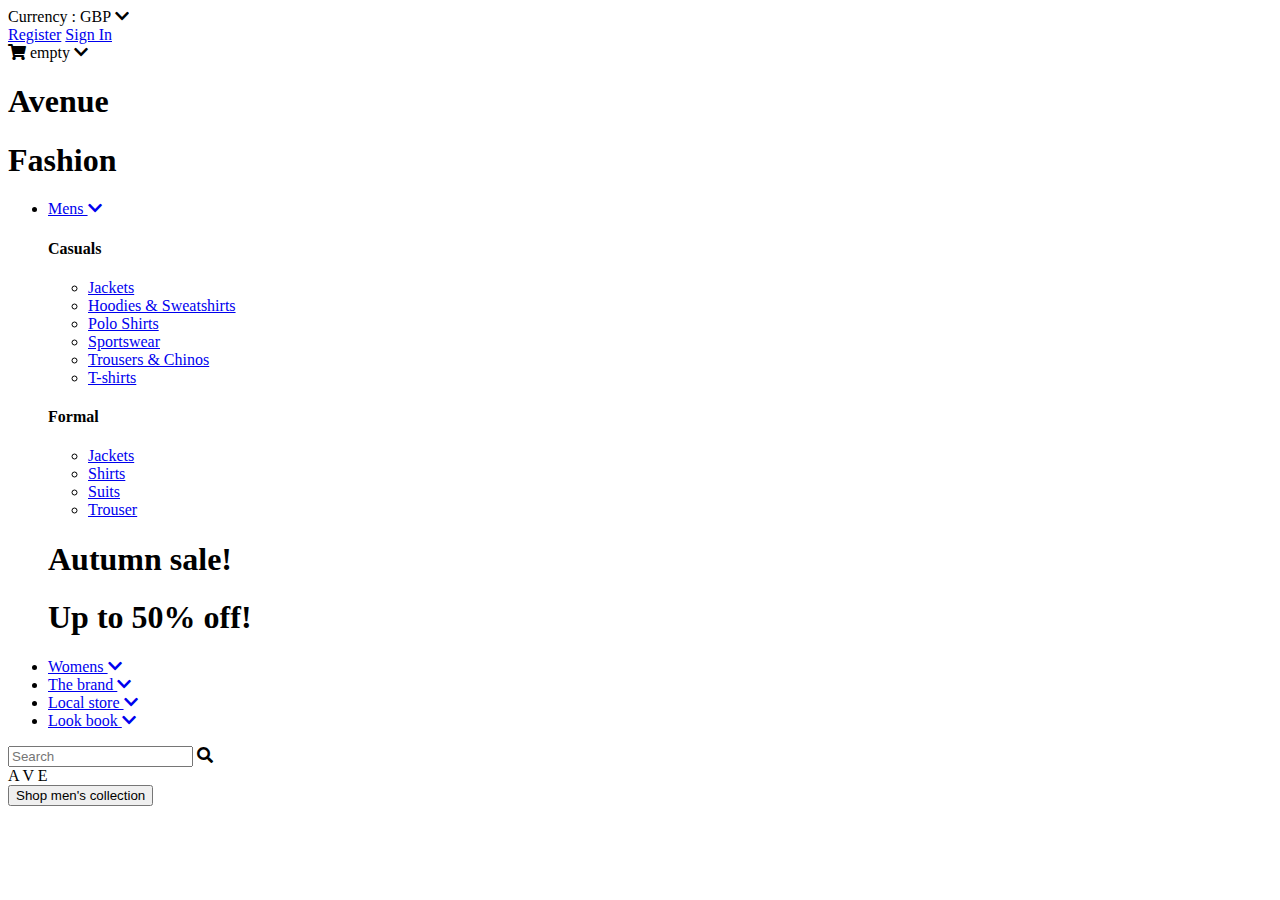
==== ave/index.html @ 9ee9ff51 "ave fix header image" ====
<!DOCTYPE html>
<html lang="en">
  <head>
    <meta charset="UTF-8" />
    <meta name="viewport" content="width=device-width, initial-scale=1.0" />
    <link rel="stylesheet" href="./css/base.css" />
    <link rel="stylesheet" href="./css/grid.css" />
    <link rel="stylesheet" href="./css/main.css" />
    <link rel="stylesheet" href="./css/responsive.css" />

    <link
      href="https://fonts.googleapis.com/css?family=Roboto:100,300,400,500,700&display=swap&subset=vietnamese"
      rel="stylesheet"
    />
    <link
      rel="stylesheet"
      href="https://cdnjs.cloudflare.com/ajax/libs/font-awesome/5.13.0/css/all.min.css"
    />
    <title>AVE</title>
  </head>
  <body>
    <div class="app">
      <!-- Header -->
      <header class="header">
        <div class="header__topbar">
          <span class="header__topbar-currency">
            Currency : GBP
            <i class="header__topbar-down-icon fas fa-chevron-down"></i>
          </span>
          <div class="header__topbar-auth">
            <a href="#" class="header__topbar-item">Register</a>
            <a href="#" class="header__topbar-item">Sign In</a>
          </div>
          <div class="header__topbar-cart">
            <i class="header__topbar-cart-icon fas fa-shopping-cart"></i>
            <span class="header__topbar-cart-label">
              empty
              <i class="header__topbar-down-icon fas fa-chevron-down"></i>
            </span>
          </div>
        </div>

        <div
          class="header__main"
          style="background-image: url('./images/header-banner.jpg');"
        >
          <nav class="header__main-top">
            <div class="header__main-top-logo">
              <h1>Avenue</h1>
              <h1>Fashion</h1>
            </div>
            <ul class="header__main-menu hide--small-screen">
              <li class="header__main-item">
                <a href="#" class="header__main-item-link">
                  Mens
                  <i class="header__main-item-icon fas fa-chevron-down"></i>
                </a>
                <div class="submenu">
                  <div class="submenu__category">
                    <div class="submenu__category-item">
                      <h4 class="submenu__category-item-title">Casuals</h4>
                      <ul class="submenu__category-menu">
                        <li class="submenu__category-menu-item">
                          <a href="#" class="submenu__category-menu-item-link">
                            Jackets
                          </a>
                        </li>
                        <li class="submenu__category-menu-item">
                          <a href="#" class="submenu__category-menu-item-link">
                            Hoodies & Sweatshirts
                          </a>
                        </li>
                        <li class="submenu__category-menu-item">
                          <a href="#" class="submenu__category-menu-item-link">
                            Polo Shirts
                          </a>
                        </li>
                        <li class="submenu__category-menu-item">
                          <a href="#" class="submenu__category-menu-item-link">
                            Sportswear
                          </a>
                        </li>
                        <li class="submenu__category-menu-item">
                          <a href="#" class="submenu__category-menu-item-link">
                            Trousers & Chinos
                          </a>
                        </li>
                        <li class="submenu__category-menu-item">
                          <a href="#" class="submenu__category-menu-item-link">
                            T-shirts
                          </a>
                        </li>
                      </ul>
                    </div>
                    <div class="submenu__category-item">
                      <h4 class="submenu__category-item-title">Formal</h4>
                      <ul class="submenu__category-menu">
                        <li class="submenu__category-menu-item">
                          <a href="#" class="submenu__category-menu-item-link">
                            Jackets
                          </a>
                        </li>
                        <li class="submenu__category-menu-item">
                          <a href="#" class="submenu__category-menu-item-link">
                            Shirts
                          </a>
                        </li>
                        <li class="submenu__category-menu-item">
                          <a href="#" class="submenu__category-menu-item-link">
                            Suits
                          </a>
                        </li>
                        <li class="submenu__category-menu-item">
                          <a href="#" class="submenu__category-menu-item-link">
                            Trouser
                          </a>
                        </li>
                      </ul>
                    </div>
                  </div>
                  <div class="submenu__sale">
                    <h1 class="submenu__sale-title">Autumn sale!</h1>
                    <h1 class="submenu__sale-info">Up to 50% off!</h1>
                  </div>
                </div>
              </li>
              <li class="header__main-item">
                <a href="#" class="header__main-item-link">
                  Womens
                  <i class="header__main-item-icon fas fa-chevron-down"></i>
                </a>
              </li>
              <li class="header__main-item">
                <a href="#" class="header__main-item-link">
                  The brand
                  <i class="header__main-item-icon fas fa-chevron-down"></i>
                </a>
              </li>
              <li class="header__main-item">
                <a href="#" class="header__main-item-link">
                  Local store
                  <i class="header__main-item-icon fas fa-chevron-down"></i>
                </a>
              </li>
              <li class="header__main-item">
                <a href="#" class="header__main-item-link">
                  Look book
                  <i class="header__main-item-icon fas fa-chevron-down"></i>
                </a>
              </li>
            </ul>
            <div class="header__main-search">
              <input
                type="text"
                class="header__main-search-input"
                placeholder="Search"
              />
              <i class="header__main-search-icon fas fa-search"></i>
            </div>
          </nav>
          <div class="header__main-content">
            <div class="header__main-content-ave">
              <span class="header__main-content-ave-item">A</span>
              <span class="header__main-content-ave-item">V</span>
              <span class="header__main-content-ave-item">E</span>
            </div>

            <button class="header__main-content-btn">
              Shop men's collection
            </button>
          </div>
        </div>
      </header>

      <!-- Content -->
      <div class="app-content"></div>

      <!-- Footer -->
      <footer class="footer"></footer>
    </div>
  </body>
</html>
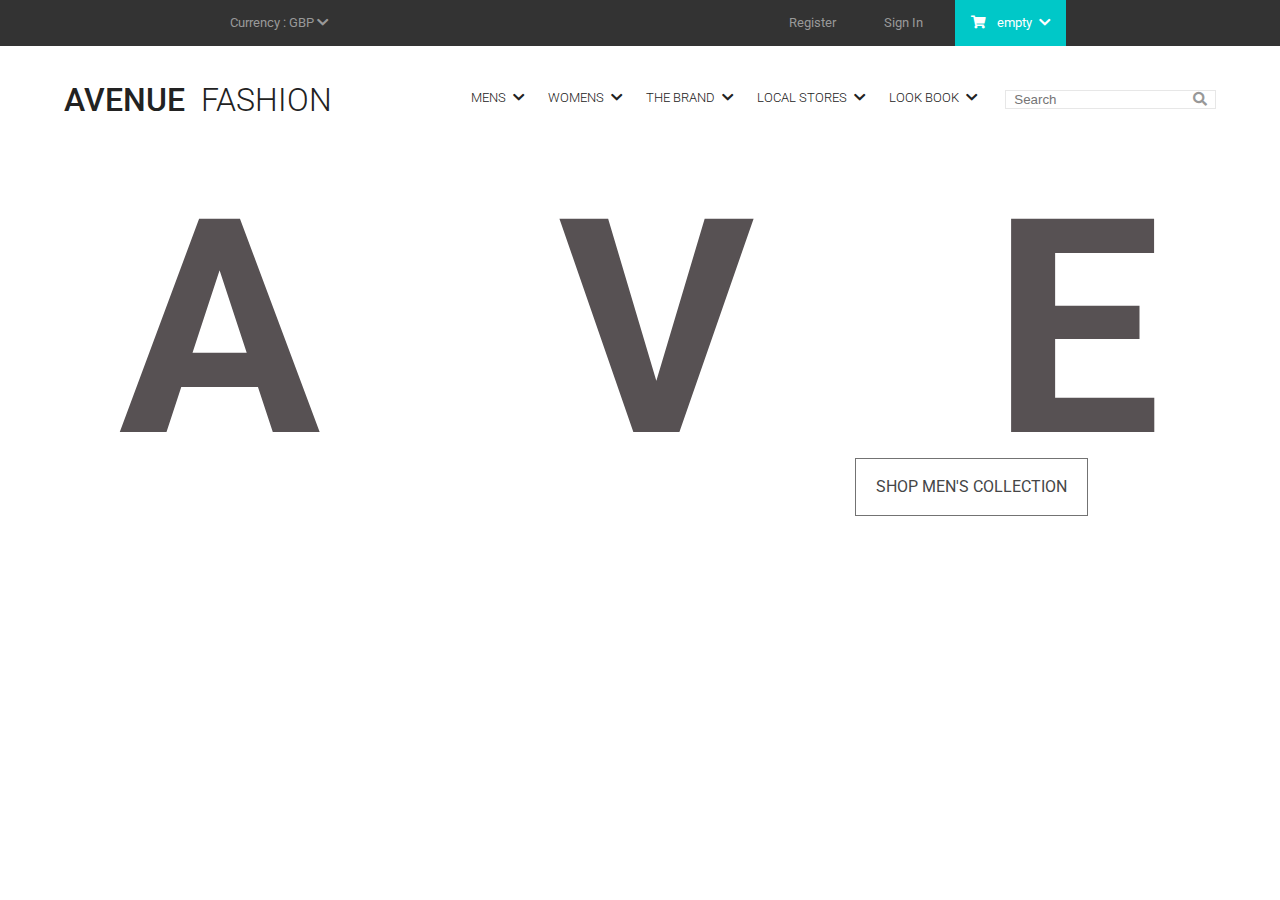
==== commit 07789500: "ave: header  mobile menu" ====
--- a/ave/index.html
+++ b/ave/index.html
@@ -20,157 +20,163 @@
   </head>
   <body>
     <div class="app">
-      <!-- Header -->
-      <header class="header">
-        <div class="header__topbar">
-          <span class="header__topbar-currency">
-            Currency : GBP
-            <i class="header__topbar-down-icon fas fa-chevron-down"></i>
-          </span>
-          <div class="header__topbar-auth">
-            <a href="#" class="header__topbar-item">Register</a>
-            <a href="#" class="header__topbar-item">Sign In</a>
-          </div>
-          <div class="header__topbar-cart">
-            <i class="header__topbar-cart-icon fas fa-shopping-cart"></i>
-            <span class="header__topbar-cart-label">
+      <!-- Start topbar -->
+      <div class="topbar">
+        <label for="menu-mobile" class="menu-mobile">
+          <i class="fas fa-bars"></i>
+        </label>
+        <div class="logo-mobile">
+          <h2>AVENUE</h2>
+          <h2>FASHION</h2>
+        </div>
+        <input type="checkbox" id="menu-mobile" hidden />
+        <a class="topbar__left hide--small-screen" href="#">
+          <span class="topbar__left-label">Currency : GBP</span>
+          <i class="topbar__left-icon fas fa-chevron-down"></i>
+        </a>
+        <div class="topbar__right">
+          <ul class="topbar__right-auth hide--mobile">
+            <li class="topbar__right-auth-item">
+              <a href="#" class="topbar__right-auth-link">Register</a>
+            </li>
+            <li class="topbar__right-auth-item">
+              <a href="#" class="topbar__right-auth-link">Sign In</a>
+            </li>
+          </ul>
+          <a href="#" class="topbar__right-cart">
+            <i class="topbar__right-cart-icon fas fa-shopping-cart"></i>
+            <span class="topbar__right-cart-label hide--mobile">
               empty
-              <i class="header__topbar-down-icon fas fa-chevron-down"></i>
+              <i class="topbar__right-cart-label-icon fas fa-chevron-down"></i>
             </span>
-          </div>
+          </a>
         </div>
 
-        <div
-          class="header__main"
-          style="background-image: url('./images/header-banner.jpg');"
-        >
-          <nav class="header__main-top">
-            <div class="header__main-top-logo">
-              <h1>Avenue</h1>
-              <h1>Fashion</h1>
-            </div>
-            <ul class="header__main-menu hide--small-screen">
-              <li class="header__main-item">
-                <a href="#" class="header__main-item-link">
-                  Mens
-                  <i class="header__main-item-icon fas fa-chevron-down"></i>
-                </a>
-                <div class="submenu">
-                  <div class="submenu__category">
-                    <div class="submenu__category-item">
-                      <h4 class="submenu__category-item-title">Casuals</h4>
-                      <ul class="submenu__category-menu">
-                        <li class="submenu__category-menu-item">
-                          <a href="#" class="submenu__category-menu-item-link">
-                            Jackets
-                          </a>
-                        </li>
-                        <li class="submenu__category-menu-item">
-                          <a href="#" class="submenu__category-menu-item-link">
-                            Hoodies & Sweatshirts
-                          </a>
-                        </li>
-                        <li class="submenu__category-menu-item">
-                          <a href="#" class="submenu__category-menu-item-link">
-                            Polo Shirts
-                          </a>
-                        </li>
-                        <li class="submenu__category-menu-item">
-                          <a href="#" class="submenu__category-menu-item-link">
-                            Sportswear
-                          </a>
-                        </li>
-                        <li class="submenu__category-menu-item">
-                          <a href="#" class="submenu__category-menu-item-link">
-                            Trousers & Chinos
-                          </a>
-                        </li>
-                        <li class="submenu__category-menu-item">
-                          <a href="#" class="submenu__category-menu-item-link">
-                            T-shirts
-                          </a>
-                        </li>
-                      </ul>
-                    </div>
-                    <div class="submenu__category-item">
-                      <h4 class="submenu__category-item-title">Formal</h4>
-                      <ul class="submenu__category-menu">
-                        <li class="submenu__category-menu-item">
-                          <a href="#" class="submenu__category-menu-item-link">
-                            Jackets
-                          </a>
-                        </li>
-                        <li class="submenu__category-menu-item">
-                          <a href="#" class="submenu__category-menu-item-link">
-                            Shirts
-                          </a>
-                        </li>
-                        <li class="submenu__category-menu-item">
-                          <a href="#" class="submenu__category-menu-item-link">
-                            Suits
-                          </a>
-                        </li>
-                        <li class="submenu__category-menu-item">
-                          <a href="#" class="submenu__category-menu-item-link">
-                            Trouser
-                          </a>
-                        </li>
-                      </ul>
-                    </div>
-                  </div>
-                  <div class="submenu__sale">
-                    <h1 class="submenu__sale-title">Autumn sale!</h1>
-                    <h1 class="submenu__sale-info">Up to 50% off!</h1>
-                  </div>
-                </div>
-              </li>
-              <li class="header__main-item">
-                <a href="#" class="header__main-item-link">
-                  Womens
-                  <i class="header__main-item-icon fas fa-chevron-down"></i>
+        <!-- overlay start -->
+        <label for="menu-mobile" class="overlay"></label>
+        <!-- overlay end -->
+
+        <!-- mobile menu start -->
+        <nav class="navbar__mobile">
+          <label for="menu-mobile" class="navbar__mobile-close">
+            <i class="navbar__mobile-header-close-icon fas fa-times"></i>
+          </label>
+          <div class="navbar__mobile-header">
+            <h3>AVENUE</h3>
+            <h3>FASHION</h3>
+          </div>
+          <hr />
+          <div class="navbar__mobile-avatar">
+            <div class="navbar__mobile-avatar-image"></div>
+            <span class="navbar__mobile-avatar-label">BANG</span>
+          </div>
+          <hr />
+          <ul class="navbar__mobile-list">
+            <li class="navbar__mobile-item">
+              <a href="#" class="navbar__mobile-item-header">
+                <i class="navbar__mobile-item-icon fas fa-angle-down"></i>
+                CATEGORIES
+              </a>
+              <ul class="navbar__mobile-item-categories">
+                <li class="navbar__mobile-item-category">
+                  <a href="#" class="navbar__mobile-item-category-link">
+                    MENS
+                  </a>
+                </li>
+                <li class="navbar__mobile-item-category">
+                  <a href="#" class="navbar__mobile-item-category-link">
+                    WOMENS
+                  </a>
+                </li>
+                <li class="navbar__mobile-item-category">
+                  <a href="#" class="navbar__mobile-item-category-link">
+                    THE BRAND
+                  </a>
+                </li>
+                <li class="navbar__mobile-item-category">
+                  <a href="#" class="navbar__mobile-item-category-link">
+                    LOCAL STORES
+                  </a>
+                </li>
+                <li class="navbar__mobile-item-category">
+                  <a href="#" class="navbar__mobile-item-category-link">
+                    LOOK BOOK
+                  </a>
+                </li>
+              </ul>
+            </li>
+            <li class="navbar__mobile-item">
+              <i class="navbar__mobile-item-icon fas fa-cog"></i>
+              SETUP
+            </li>
+            <li class="navbar__mobile-item">
+              <i class="navbar__mobile-item-icon fas fa-sign-out-alt"></i>
+              LOG OUT
+            </li>
+          </ul>
+        </nav>
+        <!-- mobile menu end -->
+      </div>
+      <!-- End topbar -->
+
+      <!-- start header -->
+      <header class="header header-image">
+        <nav class="header__top">
+          <a class="logo hide--mobile" href="/">
+            <h1>AVENUE</h1>
+            <h1>FASHION</h1>
+          </a>
+          <div class="header__top-right">
+            <ul class="header__top-menu hide--small-screen">
+              <li class="header__top-item">
+                <a href="#" class="header__top-item-link">
+                  MENS
+                  <i class="header__top-item-icon fas fa-chevron-down"></i>
                 </a>
               </li>
-              <li class="header__main-item">
-                <a href="#" class="header__main-item-link">
-                  The brand
-                  <i class="header__main-item-icon fas fa-chevron-down"></i>
+              <li class="header__top-item">
+                <a href="#" class="header__top-item-link">
+                  WOMENS
+                  <i class="header__top-item-icon fas fa-chevron-down"></i>
                 </a>
               </li>
-              <li class="header__main-item">
-                <a href="#" class="header__main-item-link">
-                  Local store
-                  <i class="header__main-item-icon fas fa-chevron-down"></i>
+              <li class="header__top-item">
+                <a href="#" class="header__top-item-link">
+                  THE BRAND
+                  <i class="header__top-item-icon fas fa-chevron-down"></i>
                 </a>
               </li>
-              <li class="header__main-item">
-                <a href="#" class="header__main-item-link">
-                  Look book
-                  <i class="header__main-item-icon fas fa-chevron-down"></i>
+              <li class="header__top-item">
+                <a href="#" class="header__top-item-link">
+                  LOCAL STORES
+                  <i class="header__top-item-icon fas fa-chevron-down"></i>
+                </a>
+              </li>
+              <li class="header__top-item">
+                <a href="#" class="header__top-item-link">
+                  LOOK BOOK
+                  <i class="header__top-item-icon fas fa-chevron-down"></i>
                 </a>
               </li>
             </ul>
-            <div class="header__main-search">
-              <input
-                type="text"
-                class="header__main-search-input"
-                placeholder="Search"
-              />
-              <i class="header__main-search-icon fas fa-search"></i>
+            <div class="header__top-search">
+              <input type="text" placeholder="Search" />
+              <a href="#" class="header__top-search-icon">
+                <i class="fas fa-search"></i>
+              </a>
             </div>
-          </nav>
-          <div class="header__main-content">
-            <div class="header__main-content-ave">
-              <span class="header__main-content-ave-item">A</span>
-              <span class="header__main-content-ave-item">V</span>
-              <span class="header__main-content-ave-item">E</span>
-            </div>
-
-            <button class="header__main-content-btn">
-              Shop men's collection
-            </button>
           </div>
+        </nav>
+        <div class="header__container hide--mobile">
+          <div class="header__container-logo">
+            <h1>A</h1>
+            <h1>V</h1>
+            <h1>E</h1>
+          </div>
+          <a href="#" class="header__container-btn">SHOP MEN'S COLLECTION</a>
         </div>
       </header>
+      <!-- end header -->
 
       <!-- Content -->
       <div class="app-content"></div>
--- a/ave/css/base.css
+++ b/ave/css/base.css
@@ -0,0 +1,36 @@
+:root {
+  --primary-color: #00c8c8;
+  --secondary-color: #333;
+  --text-color: #777;
+  --white-color: #fff;
+  --topbar-height: 46px;
+  --header-top-height: 27px;
+}
+
+* {
+  box-sizing: inherit;
+}
+
+html {
+  font-size: 62.5%;
+  line-height: 1.6rem;
+  font-family: 'Roboto', sans-serif;
+  box-sizing: border-box;
+}
+
+body {
+  margin: 0;
+}
+
+hr {
+  color: #999;
+}
+
+@keyframes fadeIn {
+  from {
+    opacity: 0;
+  }
+  to {
+    opacity: 1;
+  }
+}
--- a/ave/css/main.css
+++ b/ave/css/main.css
@@ -0,0 +1,324 @@
+/* start topbar */
+.topbar {
+  display: flex;
+  justify-content: space-around;
+  align-items: center;
+  background-color: #333;
+}
+
+.menu-mobile {
+  font-size: 1.6rem;
+  color: #999;
+  display: none;
+  line-height: var(--topbar-height);
+}
+
+.logo-mobile {
+  display: none;
+  font-size: 1.5rem;
+  color: var(--white-color);
+}
+
+.logo-mobile h2 {
+  margin: 0;
+  line-height: var(--topbar-height);
+}
+
+.logo-mobile h2:first-child {
+  font-weight: 500;
+  margin-right: 4px;
+}
+
+.logo-mobile h2:last-child {
+  font-weight: 300;
+  margin-left: 4px;
+}
+
+.topbar__left {
+  font-size: 1.3rem;
+  color: #999;
+  line-height: var(--topbar-height);
+  padding: 0 16px;
+  text-decoration: none;
+}
+
+.topbar__right {
+  display: flex;
+  align-items: center;
+}
+
+.topbar__right-auth {
+  display: flex;
+  padding-left: 0;
+  list-style: none;
+}
+
+.topbar__right-auth-link {
+  text-decoration: none;
+  font-size: 1.3rem;
+  color: #999;
+  padding: 0 16px;
+  margin-right: 16px;
+}
+
+.topbar__right-cart {
+  text-decoration: none;
+  font-size: 1.3rem;
+  color: var(--white-color);
+  background-color: var(--primary-color);
+  display: block;
+  height: var(--topbar-height);
+  line-height: var(--topbar-height);
+  padding: 0 16px;
+}
+
+.topbar__right-cart-label {
+  margin-left: 8px;
+}
+
+.topbar__right-cart-label-icon {
+  margin-left: 4px;
+}
+/* end topbar */
+
+/* start header */
+.header {
+  display: flex;
+  padding-top: 40px;
+  flex-direction: column;
+}
+
+.header.header-image {
+  height: 500px;
+  background-image: url('../images/header-banner.jpg');
+  background-size: cover;
+  background-repeat: no-repeat;
+}
+
+.header__top {
+  display: flex;
+  align-items: center;
+  justify-content: space-around;
+  height: var(--header-top-height);
+}
+
+.logo {
+  display: flex;
+  text-decoration: none;
+  color: #222;
+  font-size: 1.6rem;
+}
+
+.logo h1 {
+  margin: 0;
+}
+
+.logo h1:first-child {
+  margin-right: 16px;
+  font-weight: 500;
+}
+
+.logo h1:last-child {
+  font-weight: 300;
+}
+
+.header__top-right {
+  display: flex;
+}
+
+.header__top-menu {
+  list-style: none;
+  padding-left: 0;
+  display: flex;
+  margin: 0 16px 0 0;
+}
+
+.header__top-item:hover .header__top-item-link {
+  color: var(--primary-color);
+}
+
+.header__top-item-link {
+  text-decoration: none;
+  font-size: 1.3rem;
+  font-weight: 300;
+  color: #222;
+  padding: 12px;
+}
+
+.header__top-item-icon {
+  margin-left: 4px;
+}
+
+.header__top-search {
+  display: inline-flex;
+  border: 1px solid #e7e7e7;
+  padding-right: 8px;
+}
+
+.header__top-search input {
+  border: none;
+  outline: none;
+  padding-left: 8px;
+}
+
+.header__top-search-icon {
+  font-size: 1.4rem;
+  text-decoration: none;
+  color: #989898;
+}
+
+.header__container {
+  display: flex;
+  align-items: center;
+  justify-content: center;
+  flex: 1;
+  position: relative;
+}
+
+.header__container-logo {
+  display: flex;
+  flex: 1;
+  justify-content: space-around;
+}
+
+.header__container-logo h1 {
+  font-size: 30rem;
+  font-weight: 700;
+  line-height: 30rem;
+  color: #575153;
+  margin: 0;
+}
+
+.header__container-btn {
+  position: absolute;
+  right: 15%;
+  bottom: 30px;
+  text-decoration: none;
+  font-size: 1.6rem;
+  color: #454647;
+  padding: 20px;
+  border: 1px solid #737373;
+}
+/* end header */
+
+/* mobile menu start */
+.overlay {
+  position: fixed;
+  top: 0;
+  right: 0;
+  bottom: 0;
+  left: 0;
+  background-color: rgba(0, 0, 0, 0.4);
+  display: none;
+  animation: fadeIn linear 0.2s;
+  z-index: 1;
+}
+
+#menu-mobile:checked ~ .overlay {
+  display: block;
+}
+#menu-mobile:checked ~ .navbar__mobile {
+  transform: translateX(0);
+  opacity: 1;
+}
+
+.navbar__mobile {
+  position: fixed;
+  top: 0;
+  bottom: 0;
+  left: 0;
+  width: 300px;
+  max-width: 100%;
+  background-color: var(--white-color);
+  z-index: 1;
+  transform: translateX(-100%);
+  opacity: 0;
+  transition: all linear 0.2s;
+}
+
+.navbar__mobile-close {
+  position: absolute;
+  top: 20px;
+  right: 20px;
+  font-size: 2.4rem;
+}
+
+.navbar__mobile-header {
+  display: flex;
+  padding: 20px 16px;
+  align-items: center;
+}
+
+.navbar__mobile-header h3 {
+  margin: 0;
+  font-size: 1.6rem;
+  color: #333;
+}
+
+.navbar__mobile-header h3:first-child {
+  font-weight: 500;
+  margin-right: 8px;
+}
+
+.navbar__mobile-header h3:last-child {
+  font-weight: 300;
+}
+
+.navbar__mobile hr {
+  margin: 0 16px;
+  color: #999;
+}
+
+.navbar__mobile-list,
+.navbar__mobile-item-categories {
+  list-style: none;
+  padding-left: 0;
+}
+
+.navbar__mobile-item {
+  padding: 8px 0 8px 16px;
+  font-size: 1.4rem;
+  color: #333;
+}
+
+.navbar__mobile-avatar {
+  display: flex;
+  align-items: center;
+  justify-content: space-between;
+  padding: 16px;
+}
+
+.navbar__mobile-avatar-image {
+  width: 25px;
+  height: 25px;
+  background-image: url('../images/default-avatar.png');
+  background-size: cover;
+  border: 1px solid #999;
+  border-radius: 50%;
+}
+
+.navbar__mobile-avatar-label {
+  font-size: 1.4rem;
+  color: #333;
+}
+
+.navbar__mobile-item-icon {
+  margin-right: 4px;
+  font-size: 1.6rem;
+  line-height: 1.6rem;
+}
+
+.navbar__mobile-item-header {
+  text-decoration: none;
+  color: #333;
+  display: block;
+}
+
+.navbar__mobile-item-category-link {
+  display: block;
+  padding: 8px 0 8px 32px;
+  text-decoration: none;
+  font-size: 1.2rem;
+  color: #333;
+}
+/* mobile menu end */
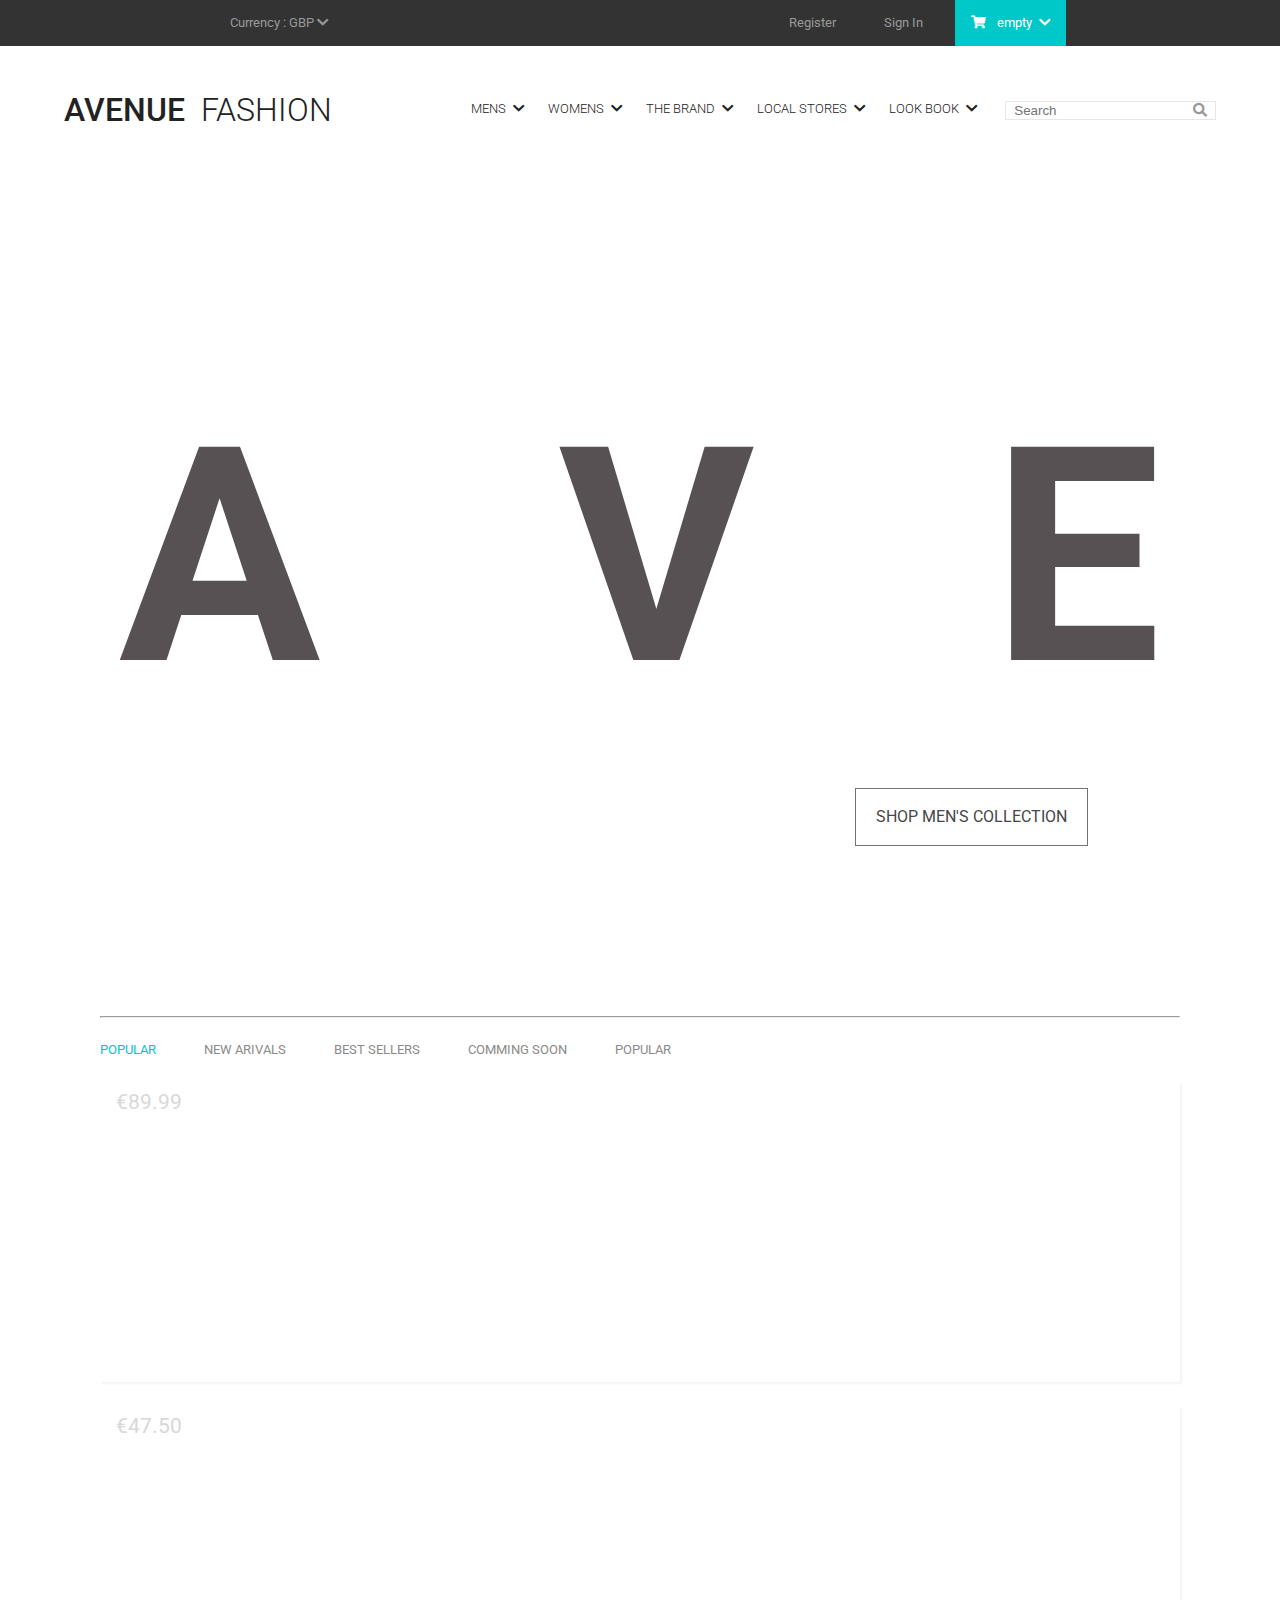
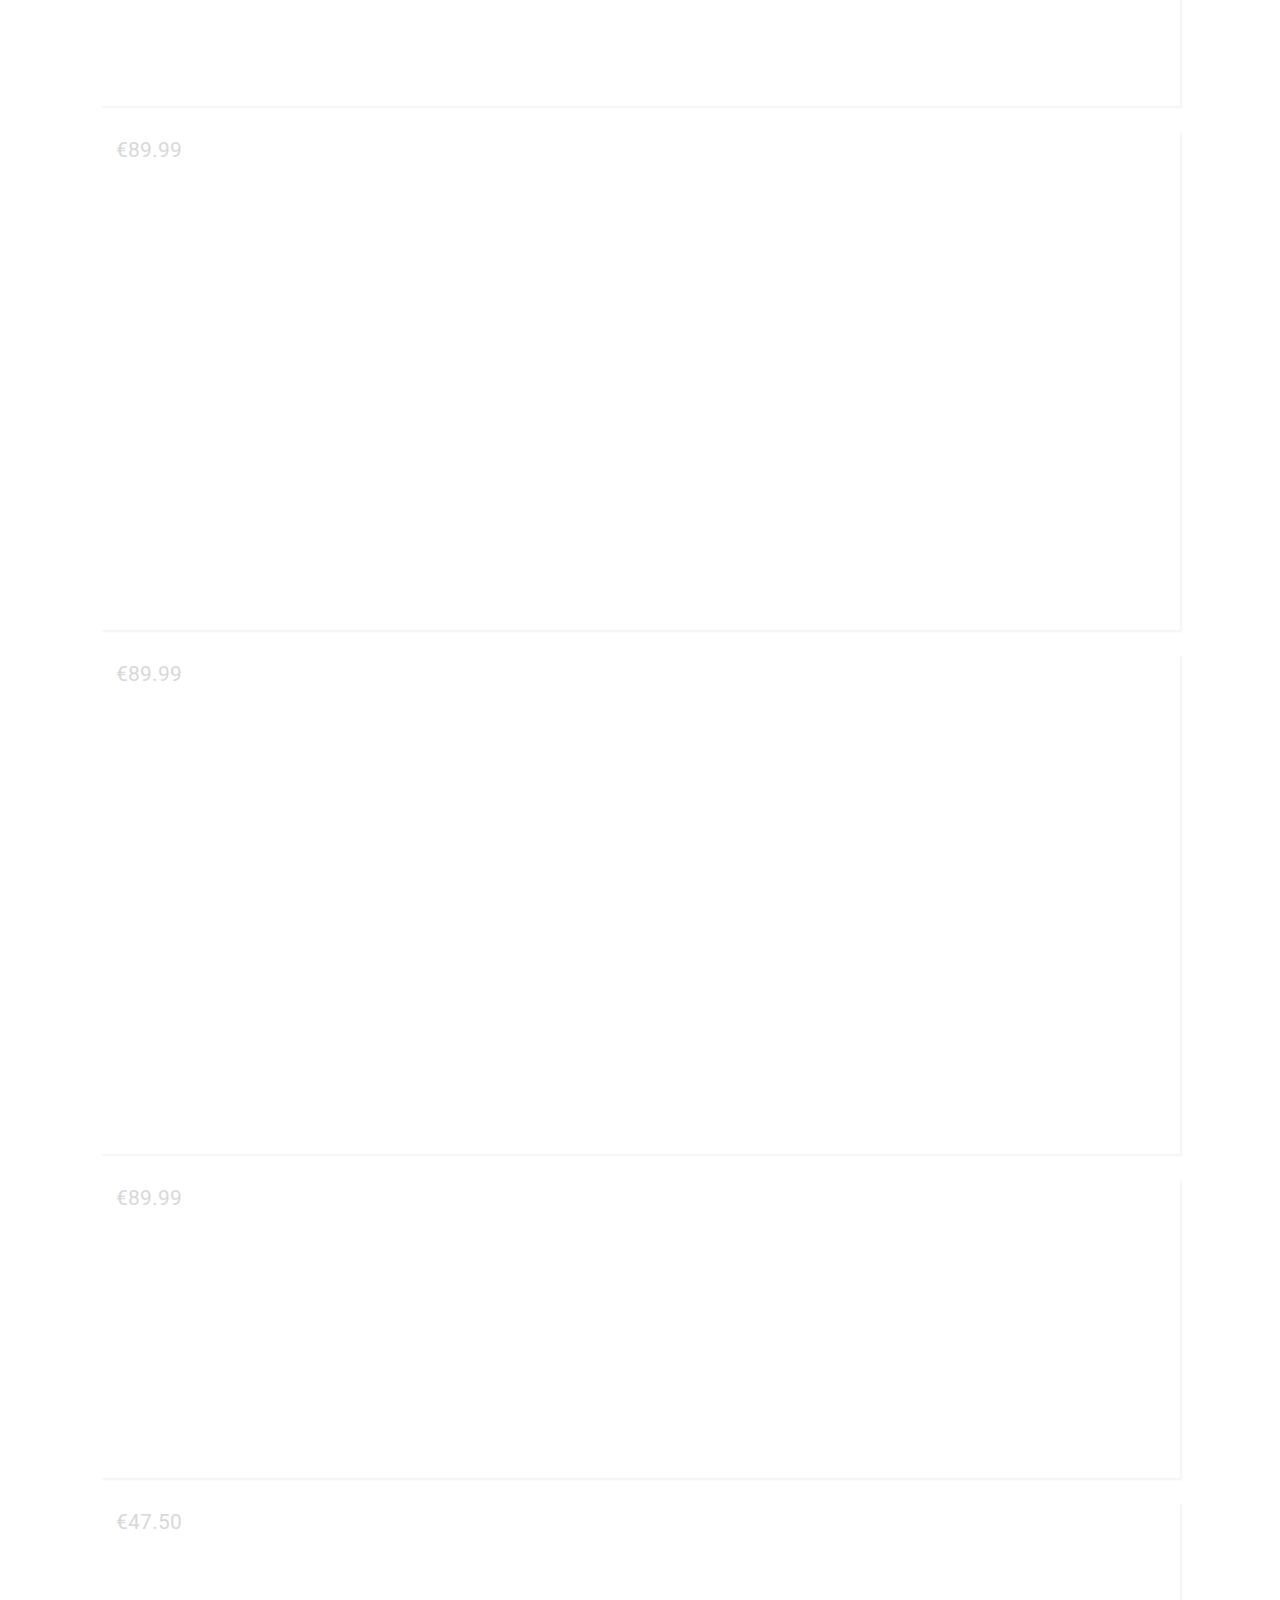
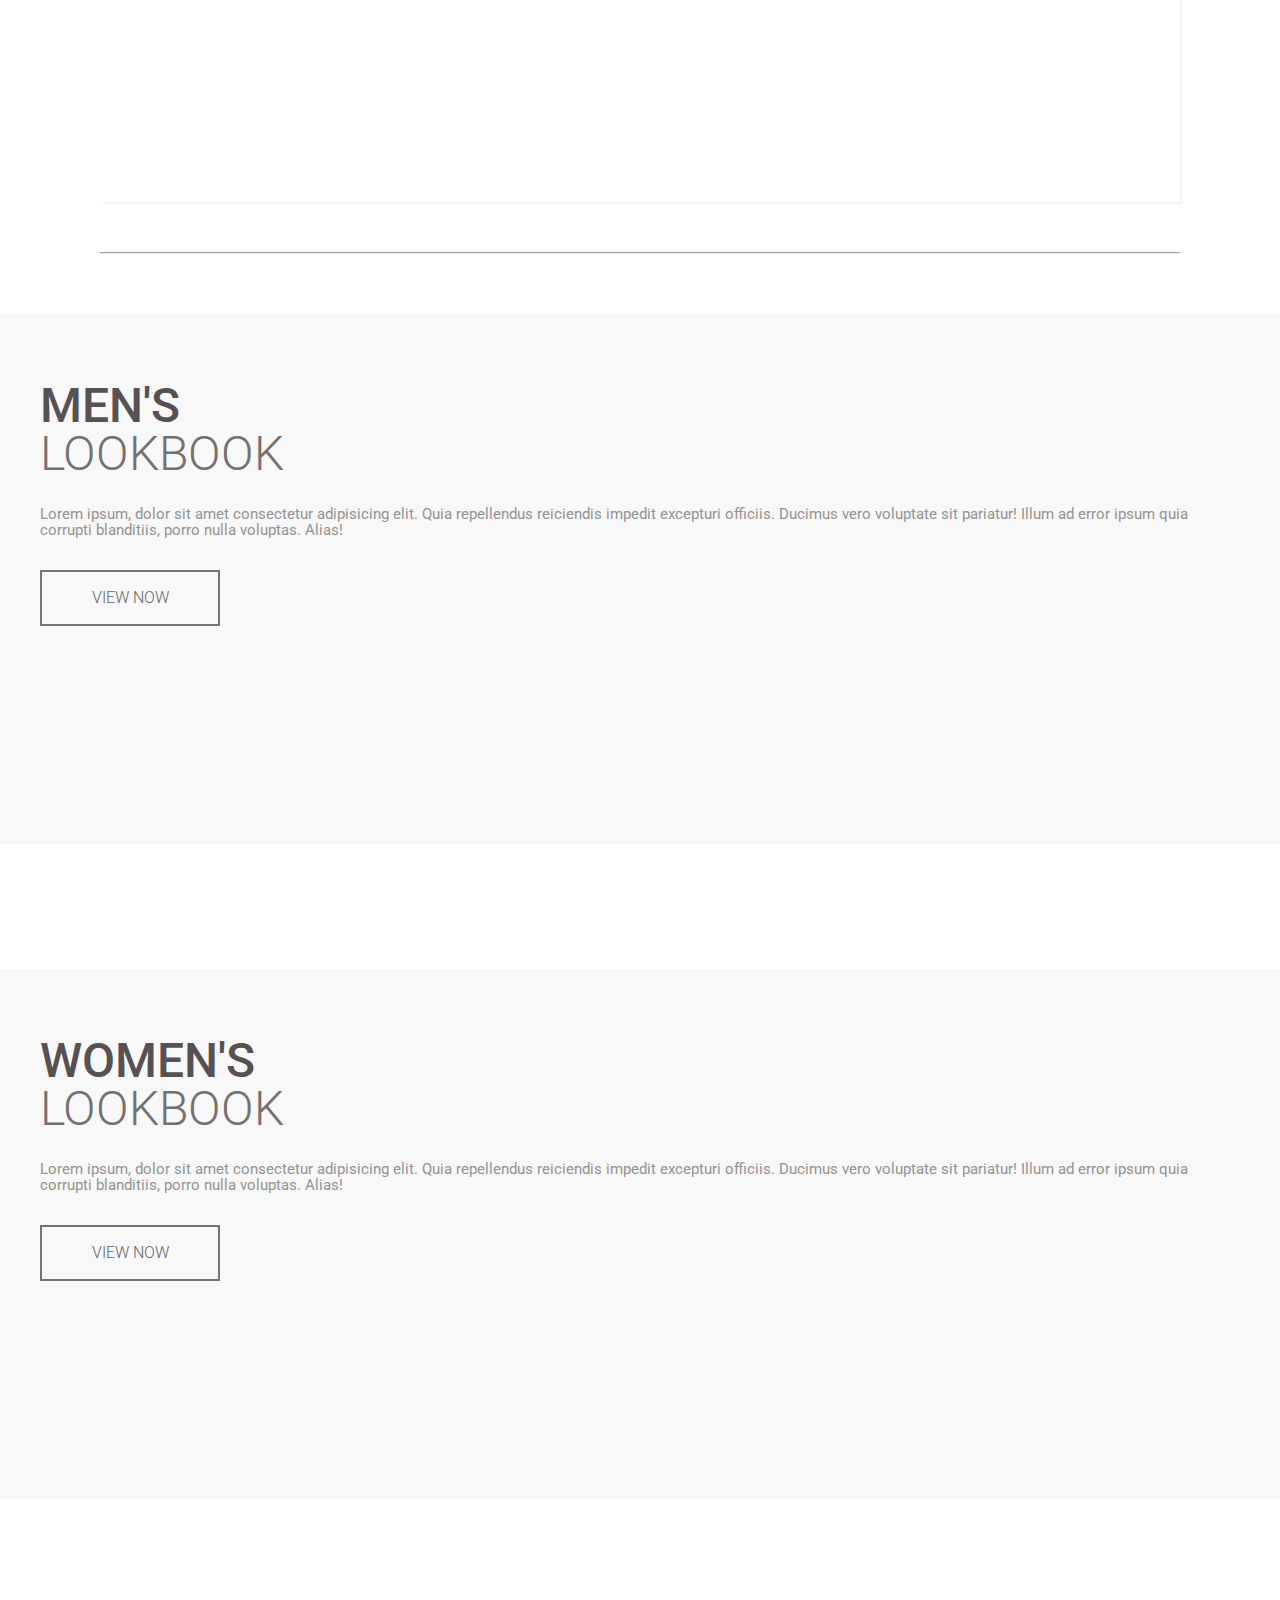
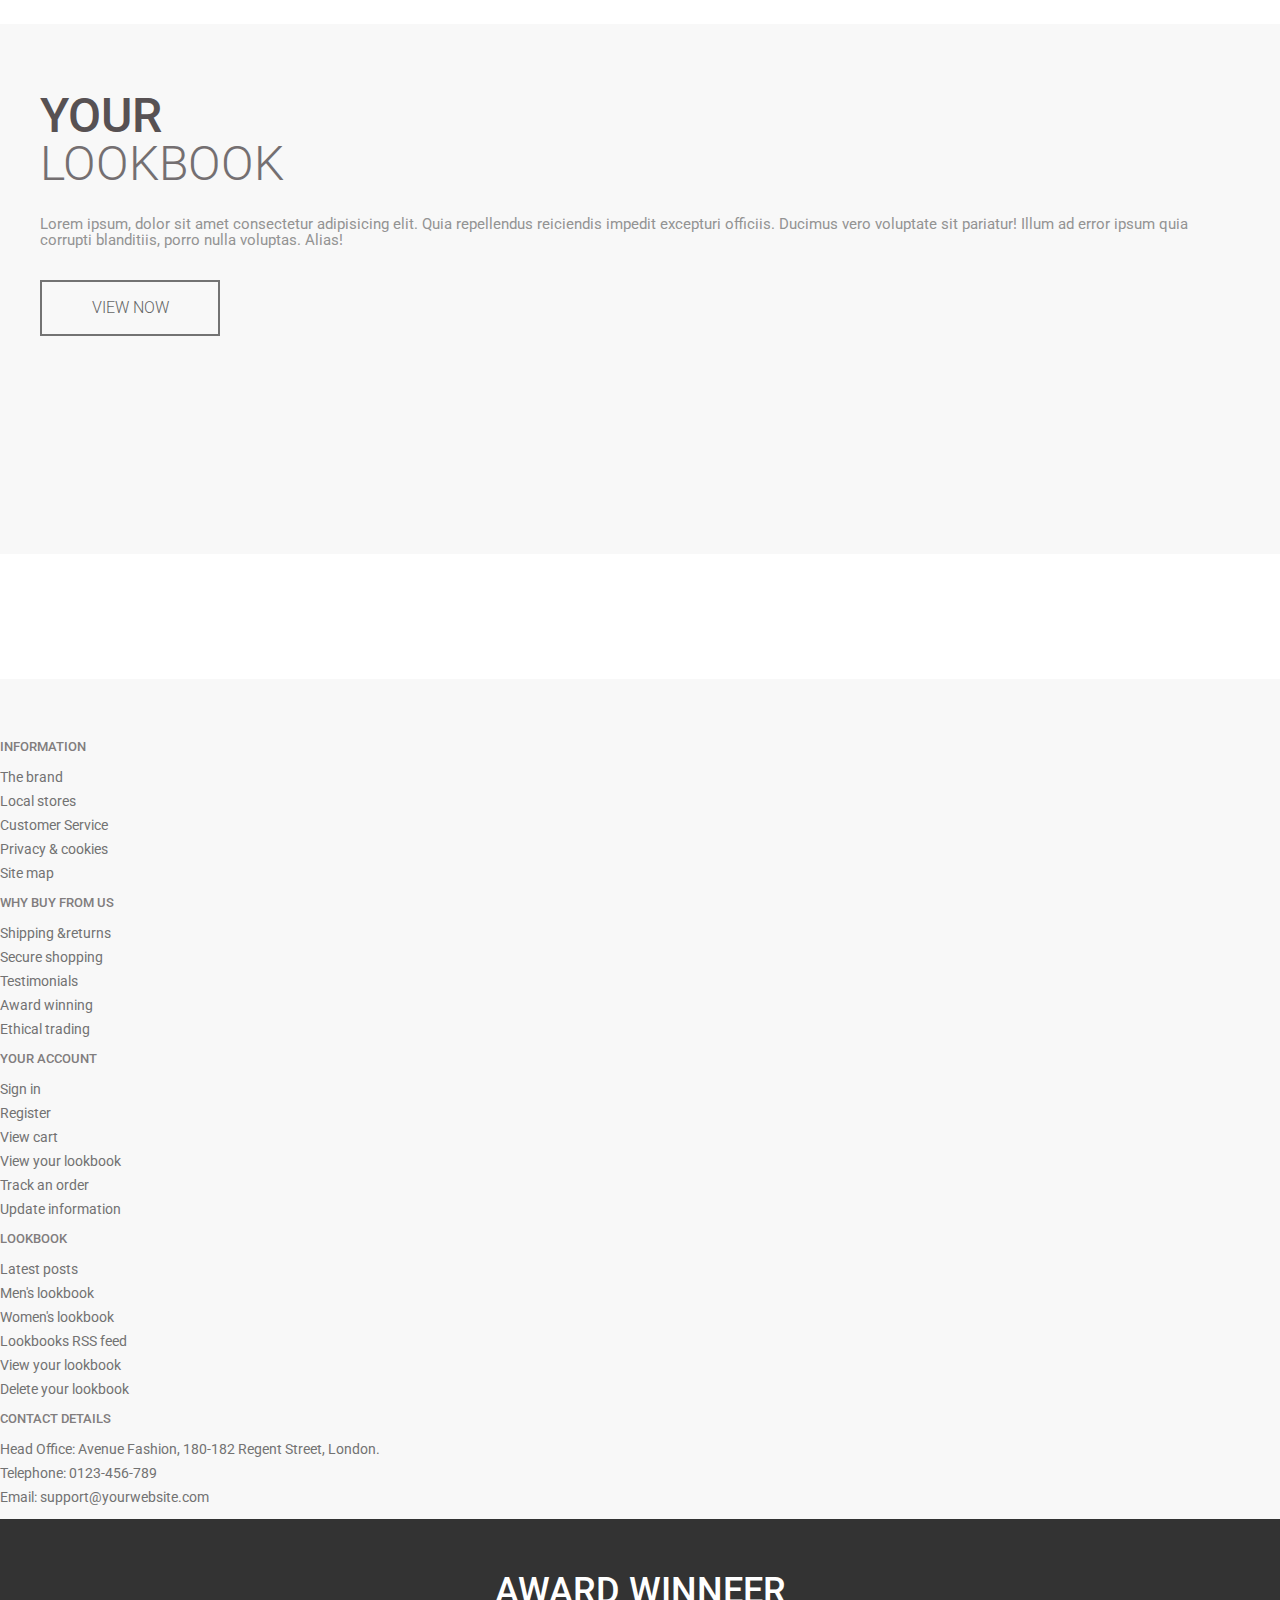
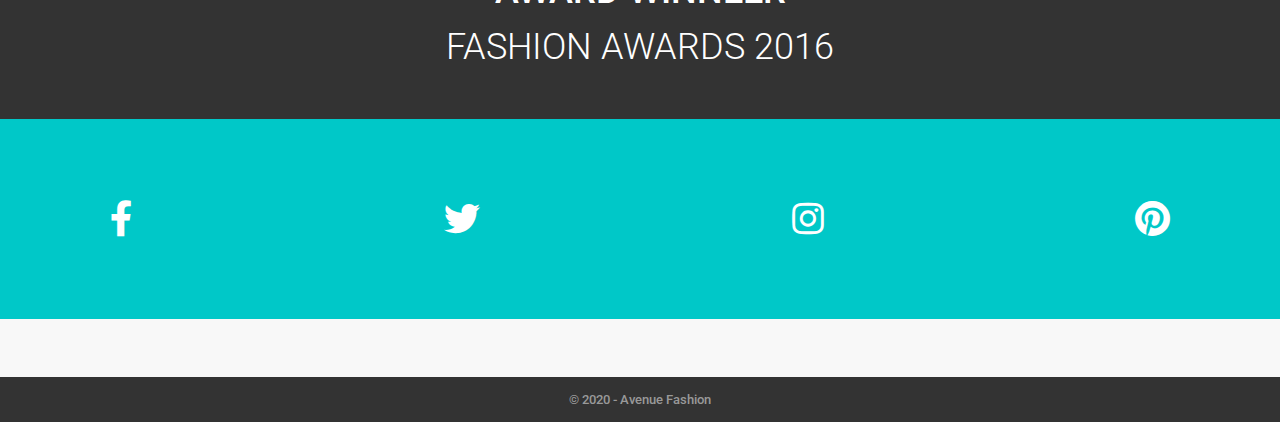
==== commit 69593b42: "ave fix product hover" ====
--- a/ave/index.html
+++ b/ave/index.html
@@ -106,6 +106,34 @@
               </ul>
             </li>
             <li class="navbar__mobile-item">
+              <a href="#" class="navbar__mobile-item-header">
+                <i class="navbar__mobile-item-icon fas fa-angle-down"></i>
+                LOOKBOOK
+              </a>
+              <ul class="navbar__mobile-item-categories">
+                <li class="navbar__mobile-item-category">
+                  <a href="#" class="navbar__mobile-item-category-link">
+                    POPULAR
+                  </a>
+                </li>
+                <li class="navbar__mobile-item-category">
+                  <a href="#" class="navbar__mobile-item-category-link">
+                    NEW ARRIVALS
+                  </a>
+                </li>
+                <li class="navbar__mobile-item-category">
+                  <a href="#" class="navbar__mobile-item-category-link">
+                    BEST SELLERS
+                  </a>
+                </li>
+                <li class="navbar__mobile-item-category">
+                  <a href="#" class="navbar__mobile-item-category-link">
+                    COMMING SOON
+                  </a>
+                </li>
+              </ul>
+            </li>
+            <li class="navbar__mobile-item">
               <i class="navbar__mobile-item-icon fas fa-cog"></i>
               SETUP
             </li>
@@ -133,6 +161,62 @@
                   MENS
                   <i class="header__top-item-icon fas fa-chevron-down"></i>
                 </a>
+
+                <!-- start subnav -->
+                <div class="subnav">
+                  <div class="subnav__list">
+                    <ul class="subnav__list-menu">
+                      <li class="subnav__list-item">CASUALS</li>
+                      <li class="subnav__list-item">
+                        <a href="#" class="subnav__list-item-link">Jackets</a>
+                      </li>
+                      <li class="subnav__list-item">
+                        <a href="#" class="subnav__list-item-link"
+                          >Hoodies & Sweatshirts</a
+                        >
+                      </li>
+                      <li class="subnav__list-item">
+                        <a href="#" class="subnav__list-item-link"
+                          >Polo Shirts</a
+                        >
+                      </li>
+                      <li class="subnav__list-item">
+                        <a href="#" class="subnav__list-item-link"
+                          >Sportswear</a
+                        >
+                      </li>
+                      <li class="subnav__list-item">
+                        <a href="#" class="subnav__list-item-link"
+                          >Trousers & Chinos</a
+                        >
+                      </li>
+                      <li class="subnav__list-item">
+                        <a href="#" class="subnav__list-item-link">T-shirts</a>
+                      </li>
+                    </ul>
+
+                    <ul class="subnav__list-menu">
+                      <li class="subnav__list-item">FORMAL</li>
+                      <li class="subnav__list-item">
+                        <a href="#" class="subnav__list-item-link">Jackets</a>
+                      </li>
+                      <li class="subnav__list-item">
+                        <a href="#" class="subnav__list-item-link">Shirts</a>
+                      </li>
+                      <li class="subnav__list-item">
+                        <a href="#" class="subnav__list-item-link">Suits</a>
+                      </li>
+                      <li class="subnav__list-item">
+                        <a href="#" class="subnav__list-item-link">Trousers</a>
+                      </li>
+                    </ul>
+                  </div>
+                  <div class="subnav__sale">
+                    <h1>AUTUMN SALE!</h1>
+                    <h1>UP TO 50% OFF</h1>
+                  </div>
+                </div>
+                <!-- end subnav -->
               </li>
               <li class="header__top-item">
                 <a href="#" class="header__top-item-link">
@@ -179,10 +263,694 @@
       <!-- end header -->
 
       <!-- Content -->
-      <div class="app-content"></div>
+      <div class="app-content">
+        <hr class="hide--mobile" />
+        <div class="app-content__nav">
+          <ul class="app-content__nav-list hide--mobile">
+            <li class="app-content__nav-item">
+              <a
+                href="#"
+                class="app-content__nav-item-link app-content__nav-item-link--active"
+                >POPULAR</a
+              >
+            </li>
+            <li class="app-content__nav-item">
+              <a href="#" class="app-content__nav-item-link">NEW ARIVALS</a>
+            </li>
+            <li class="app-content__nav-item">
+              <a href="#" class="app-content__nav-item-link">BEST SELLERS</a>
+            </li>
+            <li class="app-content__nav-item">
+              <a href="#" class="app-content__nav-item-link">COMMING SOON</a>
+            </li>
+            <li class="app-content__nav-item">
+              <a href="#" class="app-content__nav-item-link">POPULAR</a>
+            </li>
+          </ul>
+        </div>
+
+        <div class="app-content__container">
+          <div class="app-content__container-products">
+            <div class="grid">
+              <div class="row">
+                <div class="col l-6 m-12 s-12">
+                  <div class="row">
+                    <div class="col l-6 m-6 s-12">
+                      <div class="product">
+                        <div
+                          class="product__image"
+                          style="
+                            background-image: url('./images/main__product-01.jpg');
+                          "
+                        ></div>
+                        <span class="product__price">€89.99</span>
+                        <div class="product__slide-image hide--mobile">
+                          <div
+                            class="product__slide-image-item"
+                            style="
+                              background-image: url('./images/main__product-01.jpg');
+                            "
+                          ></div>
+                          <div
+                            class="product__slide-image-item"
+                            style="
+                              background-image: url('./images/main__product-01.jpg');
+                            "
+                          ></div>
+                        </div>
+                        <a href="#" class="product__information">
+                          <i
+                            class="product__information-icon fas fa-info-circle"
+                          ></i>
+                        </a>
+
+                        <div class="product__detail">
+                          <div class="product__info">
+                            <a href="#" class="product__info-link">
+                              <h3 class="product__info-name">
+                                WOMENTS BURNT ORANGE CASUAL TEE '29.95
+                              </h3>
+                            </a>
+                            <p class="product__info-description">
+                              Classis casual t-shirt for woment on the movie.
+                            </p>
+                            <p class="product__info-sub-description">
+                              100% cotton
+                            </p>
+                          </div>
+                          <div class="product__actions">
+                            <a href="#" class="product__action">
+                              <i
+                                class="product__action-icon fas fa-cart-plus"
+                              ></i>
+                            </a>
+                            <a href="#" class="product__action">
+                              <i class="product__action-icon far fa-heart"></i>
+                            </a>
+                            <a href="#" class="product__action">
+                              <i
+                                class="product__action-icon fas fa-compress-alt"
+                              ></i>
+                            </a>
+                          </div>
+                        </div>
+                      </div>
+                    </div>
+                    <div class="col l-6 m-6 s-12">
+                      <div class="product">
+                        <div
+                          class="product__image"
+                          style="
+                            background-image: url('./images/main__product-02.jpg');
+                          "
+                        ></div>
+                        <span class="product__price">€47.50</span>
+                        <div class="product__slide-image hide--mobile">
+                          <div
+                            class="product__slide-image-item"
+                            style="
+                              background-image: url('./images/main__product-02.jpg');
+                            "
+                          ></div>
+                          <div
+                            class="product__slide-image-item"
+                            style="
+                              background-image: url('./images/main__product-02.jpg');
+                            "
+                          ></div>
+                        </div>
+                        <a href="#" class="product__information">
+                          <i
+                            class="product__information-icon fas fa-info-circle"
+                          ></i>
+                        </a>
+                        <div class="product__detail">
+                          <div class="product__info">
+                            <a href="#" class="product__info-link">
+                              <h3 class="product__info-name">
+                                WOMENTS BURNT ORANGE CASUAL TEE '29.95
+                              </h3>
+                            </a>
+                            <p class="product__info-description">
+                              Classis casual t-shirt for woment on the movie.
+                            </p>
+                            <p class="product__info-sub-description">
+                              100% cotton
+                            </p>
+                          </div>
+                          <div class="product__actions">
+                            <a href="#" class="product__action">
+                              <i
+                                class="product__action-icon fas fa-cart-plus"
+                              ></i>
+                            </a>
+                            <a href="#" class="product__action">
+                              <i class="product__action-icon far fa-heart"></i>
+                            </a>
+                            <a href="#" class="product__action">
+                              <i
+                                class="product__action-icon fas fa-compress-alt"
+                              ></i>
+                            </a>
+                          </div>
+                        </div>
+                      </div>
+                    </div>
+                    <div class="col l-12 m-12 s-12">
+                      <div class="product product--big">
+                        <div
+                          class="product__image"
+                          style="
+                            background-image: url('./images/main__product-04.jpg');
+                          "
+                        ></div>
+                        <span class="product__price">€89.99</span>
+                        <div class="product__slide-image hide--mobile">
+                          <div
+                            class="product__slide-image-item"
+                            style="
+                              background-image: url('./images/main__product-04.jpg');
+                            "
+                          ></div>
+                          <div
+                            class="product__slide-image-item"
+                            style="
+                              background-image: url('./images/main__product-04.jpg');
+                            "
+                          ></div>
+                        </div>
+                        <a href="#" class="product__information">
+                          <i
+                            class="product__information-icon fas fa-info-circle"
+                          ></i>
+                        </a>
+                        <div class="product__detail">
+                          <div class="product__info">
+                            <a href="#" class="product__info-link">
+                              <h3 class="product__info-name">
+                                WOMENTS BURNT ORANGE CASUAL TEE '29.95
+                              </h3>
+                            </a>
+                            <p class="product__info-description">
+                              Classis casual t-shirt for woment on the movie.
+                            </p>
+                            <p class="product__info-sub-description">
+                              100% cotton
+                            </p>
+                          </div>
+                          <div class="product__actions">
+                            <a href="#" class="product__action">
+                              <i
+                                class="product__action-icon fas fa-cart-plus"
+                              ></i>
+                            </a>
+                            <a href="#" class="product__action">
+                              <i class="product__action-icon far fa-heart"></i>
+                            </a>
+                            <a href="#" class="product__action">
+                              <i
+                                class="product__action-icon fas fa-compress-alt"
+                              ></i>
+                            </a>
+                          </div>
+                        </div>
+                      </div>
+                    </div>
+                  </div>
+                </div>
+                <div class="col l-6 m-12 s-12">
+                  <div class="row">
+                    <div class="col l-12 m-12 s-12">
+                      <div class="product product--big">
+                        <div
+                          class="product__image"
+                          style="
+                            background-image: url('./images/main__product-03.jpg');
+                          "
+                        ></div>
+                        <span class="product__price">€89.99</span>
+                        <div class="product__slide-image hide--mobile">
+                          <div
+                            class="product__slide-image-item"
+                            style="
+                              background-image: url('./images/main__product-03.jpg');
+                            "
+                          ></div>
+                          <div
+                            class="product__slide-image-item"
+                            style="
+                              background-image: url('./images/main__product-03.jpg');
+                            "
+                          ></div>
+                        </div>
+                        <a href="#" class="product__information">
+                          <i
+                            class="product__information-icon fas fa-info-circle"
+                          ></i>
+                        </a>
+                        <div class="product__detail">
+                          <div class="product__info">
+                            <a href="#" class="product__info-link">
+                              <h3 class="product__info-name">
+                                WOMENTS BURNT ORANGE CASUAL TEE '29.95
+                              </h3>
+                            </a>
+                            <p class="product__info-description">
+                              Classis casual t-shirt for woment on the movie.
+                            </p>
+                            <p class="product__info-sub-description">
+                              100% cotton
+                            </p>
+                          </div>
+                          <div class="product__actions">
+                            <a href="#" class="product__action">
+                              <i
+                                class="product__action-icon fas fa-cart-plus"
+                              ></i>
+                            </a>
+                            <a href="#" class="product__action">
+                              <i class="product__action-icon far fa-heart"></i>
+                            </a>
+                            <a href="#" class="product__action">
+                              <i
+                                class="product__action-icon fas fa-compress-alt"
+                              ></i>
+                            </a>
+                          </div>
+                        </div>
+                      </div>
+                    </div>
+                    <div class="col l-6 m-6 s-12">
+                      <div class="product">
+                        <div
+                          class="product__image"
+                          style="
+                            background-image: url('./images/main__product-05.jpg');
+                          "
+                        ></div>
+                        <span class="product__price">€89.99</span>
+                        <div class="product__slide-image hide--mobile">
+                          <div
+                            class="product__slide-image-item"
+                            style="
+                              background-image: url('./images/thumbnail-01__product-05.jpg');
+                            "
+                          ></div>
+                          <div
+                            class="product__slide-image-item"
+                            style="
+                              background-image: url('./images/thumbnail-02__product-05.jpg');
+                            "
+                          ></div>
+                        </div>
+                        <a href="#" class="product__information">
+                          <i
+                            class="product__information-icon fas fa-info-circle"
+                          ></i>
+                        </a>
+                        <div class="product__detail">
+                          <div class="product__info">
+                            <a href="#" class="product__info-link">
+                              <h3 class="product__info-name">
+                                WOMENTS BURNT ORANGE CASUAL TEE '29.95
+                              </h3>
+                            </a>
+                            <p class="product__info-description">
+                              Classis casual t-shirt for woment on the movie.
+                            </p>
+                            <p class="product__info-sub-description">
+                              100% cotton
+                            </p>
+                          </div>
+                          <div class="product__actions">
+                            <a href="#" class="product__action">
+                              <i
+                                class="product__action-icon fas fa-cart-plus"
+                              ></i>
+                            </a>
+                            <a href="#" class="product__action">
+                              <i class="product__action-icon far fa-heart"></i>
+                            </a>
+                            <a href="#" class="product__action">
+                              <i
+                                class="product__action-icon fas fa-compress-alt"
+                              ></i>
+                            </a>
+                          </div>
+                        </div>
+                      </div>
+                    </div>
+                    <div class="col l-6 m-6 s-12">
+                      <div class="product">
+                        <div
+                          class="product__image"
+                          style="
+                            background-image: url('./images/main__product-06.jpg');
+                          "
+                        ></div>
+                        <span class="product__price">€47.50</span>
+                        <div class="product__slide-image hide--mobile">
+                          <div
+                            class="product__slide-image-item"
+                            style="
+                              background-image: url('./images/main__product-06.jpg');
+                            "
+                          ></div>
+                          <div
+                            class="product__slide-image-item"
+                            style="
+                              background-image: url('./images/main__product-06.jpg');
+                            "
+                          ></div>
+                        </div>
+                        <a href="#" class="product__information">
+                          <i
+                            class="product__information-icon fas fa-info-circle"
+                          ></i>
+                        </a>
+                        <div class="product__detail">
+                          <div class="product__info">
+                            <a href="#" class="product__info-link">
+                              <h3 class="product__info-name">
+                                WOMENTS BURNT ORANGE CASUAL TEE '29.95
+                              </h3>
+                            </a>
+                            <p class="product__info-description">
+                              Classis casual t-shirt for woment on the movie.
+                            </p>
+                            <p class="product__info-sub-description">
+                              100% cotton
+                            </p>
+                          </div>
+                          <div class="product__actions">
+                            <a href="#" class="product__action">
+                              <i
+                                class="product__action-icon fas fa-cart-plus"
+                              ></i>
+                            </a>
+                            <a href="#" class="product__action">
+                              <i class="product__action-icon far fa-heart"></i>
+                            </a>
+                            <a href="#" class="product__action">
+                              <i
+                                class="product__action-icon fas fa-compress-alt"
+                              ></i>
+                            </a>
+                          </div>
+                        </div>
+                      </div>
+                    </div>
+                  </div>
+                </div>
+              </div>
+            </div>
+          </div>
+        </div>
+
+        <hr />
+        <div class="app-content__footer">
+          <div class="grid">
+            <div class="row">
+              <div class="col l-4 m-12 s-12">
+                <div class="lookbook">
+                  <div class="lookbook__image hide--mobile">
+                    <img
+                      src="./images/lookbook__01-cp.jpg"
+                      alt="look book 01"
+                      class="bookbook__image-img"
+                    />
+                  </div>
+                  <div class="lookbook__info">
+                    <div class="lookbook__info-title">
+                      <h1>MEN'S</h1>
+                      <h1>LOOKBOOK</h1>
+                    </div>
+                    <div class="lookbook__info-description">
+                      <p>
+                        Lorem ipsum, dolor sit amet consectetur adipisicing
+                        elit. Quia repellendus reiciendis impedit excepturi
+                        officiis. Ducimus vero voluptate sit pariatur! Illum ad
+                        error ipsum quia corrupti blanditiis, porro nulla
+                        voluptas. Alias!
+                      </p>
+                    </div>
+                    <a href="#" class="lookbook__info-action">
+                      VIEW NOW
+                    </a>
+                  </div>
+                </div>
+              </div>
+              <div class="col l-4 m-12 s-12">
+                <div class="lookbook">
+                  <div class="lookbook__image hide--mobile">
+                    <img
+                      src="./images/lookbook__02-cp.jpg"
+                      alt="look book 01"
+                      class="bookbook__image-img"
+                    />
+                  </div>
+                  <div class="lookbook__info">
+                    <div class="lookbook__info-title">
+                      <h1>WOMEN'S</h1>
+                      <h1>LOOKBOOK</h1>
+                    </div>
+                    <div class="lookbook__info-description">
+                      <p>
+                        Lorem ipsum, dolor sit amet consectetur adipisicing
+                        elit. Quia repellendus reiciendis impedit excepturi
+                        officiis. Ducimus vero voluptate sit pariatur! Illum ad
+                        error ipsum quia corrupti blanditiis, porro nulla
+                        voluptas. Alias!
+                      </p>
+                    </div>
+                    <a href="#" class="lookbook__info-action">
+                      VIEW NOW
+                    </a>
+                  </div>
+                </div>
+              </div>
+
+              <div class="col l-4 m-12 s-12">
+                <div class="lookbook">
+                  <div class="lookbook__image hide--mobile">
+                    <img
+                      src="./images/lookbook__03-cp.jpg"
+                      alt="look book 01"
+                      class="bookbook__image-img"
+                    />
+                  </div>
+                  <div class="lookbook__info">
+                    <div class="lookbook__info-title">
+                      <h1>YOUR</h1>
+                      <h1>LOOKBOOK</h1>
+                    </div>
+                    <div class="lookbook__info-description">
+                      <p>
+                        Lorem ipsum, dolor sit amet consectetur adipisicing
+                        elit. Quia repellendus reiciendis impedit excepturi
+                        officiis. Ducimus vero voluptate sit pariatur! Illum ad
+                        error ipsum quia corrupti blanditiis, porro nulla
+                        voluptas. Alias!
+                      </p>
+                    </div>
+                    <a href="#" class="lookbook__info-action">
+                      VIEW NOW
+                    </a>
+                  </div>
+                </div>
+              </div>
+            </div>
+          </div>
+        </div>
+      </div>
 
       <!-- Footer -->
-      <footer class="footer"></footer>
+      <footer class="footer">
+        <div class="grid wide">
+          <div class="row mb-40">
+            <div class="col l-2-4 m-4 s-6">
+              <div class="footer__category-item">
+                <h3 class="footer__category-item-header">INFORMATION</h3>
+                <ul class="footer__category-item-menu">
+                  <li class="footer__category-item-menu-item">
+                    <a href="#" class="footer__category-item-menu-item-link">
+                      The brand
+                    </a>
+                  </li>
+                  <li class="footer__category-item-menu-item">
+                    <a href="#" class="footer__category-item-menu-item-link">
+                      Local stores
+                    </a>
+                  </li>
+                  <li class="footer__category-item-menu-item">
+                    <a href="#" class="footer__category-item-menu-item-link">
+                      Customer Service
+                    </a>
+                  </li>
+                  <li class="footer__category-item-menu-item">
+                    <a href="#" class="footer__category-item-menu-item-link">
+                      Privacy & cookies
+                    </a>
+                  </li>
+                  <li class="footer__category-item-menu-item">
+                    <a href="#" class="footer__category-item-menu-item-link">
+                      Site map
+                    </a>
+                  </li>
+                </ul>
+              </div>
+            </div>
+            <div class="col l-2-4 m-4 s-6">
+              <div class="footer__category-item">
+                <h3 class="footer__category-item-header">WHY BUY FROM US</h3>
+                <ul class="footer__category-item-menu">
+                  <li class="footer__category-item-menu-item">
+                    <a href="#" class="footer__category-item-menu-item-link">
+                      Shipping &returns
+                    </a>
+                  </li>
+                  <li class="footer__category-item-menu-item">
+                    <a href="#" class="footer__category-item-menu-item-link">
+                      Secure shopping
+                    </a>
+                  </li>
+                  <li class="footer__category-item-menu-item">
+                    <a href="#" class="footer__category-item-menu-item-link">
+                      Testimonials
+                    </a>
+                  </li>
+                  <li class="footer__category-item-menu-item">
+                    <a href="#" class="footer__category-item-menu-item-link">
+                      Award winning
+                    </a>
+                  </li>
+                  <li class="footer__category-item-menu-item">
+                    <a href="#" class="footer__category-item-menu-item-link">
+                      Ethical trading
+                    </a>
+                  </li>
+                </ul>
+              </div>
+            </div>
+            <div class="col l-2-4 m-4 s-6">
+              <div class="footer__category-item">
+                <h3 class="footer__category-item-header">YOUR ACCOUNT</h3>
+                <ul class="footer__category-item-menu">
+                  <li class="footer__category-item-menu-item">
+                    <a href="#" class="footer__category-item-menu-item-link">
+                      Sign in
+                    </a>
+                  </li>
+                  <li class="footer__category-item-menu-item">
+                    <a href="#" class="footer__category-item-menu-item-link">
+                      Register
+                    </a>
+                  </li>
+                  <li class="footer__category-item-menu-item">
+                    <a href="#" class="footer__category-item-menu-item-link">
+                      View cart
+                    </a>
+                  </li>
+                  <li class="footer__category-item-menu-item">
+                    <a href="#" class="footer__category-item-menu-item-link">
+                      View your lookbook
+                    </a>
+                  </li>
+                  <li class="footer__category-item-menu-item">
+                    <a href="#" class="footer__category-item-menu-item-link">
+                      Track an order
+                    </a>
+                  </li>
+                  <li class="footer__category-item-menu-item">
+                    <a href="#" class="footer__category-item-menu-item-link">
+                      Update information
+                    </a>
+                  </li>
+                </ul>
+              </div>
+            </div>
+            <div class="col l-2-4 m-4 s-6">
+              <div class="footer__category-item">
+                <h3 class="footer__category-item-header">LOOKBOOK</h3>
+                <ul class="footer__category-item-menu">
+                  <li class="footer__category-item-menu-item">
+                    <a href="#" class="footer__category-item-menu-item-link">
+                      Latest posts
+                    </a>
+                  </li>
+                  <li class="footer__category-item-menu-item">
+                    <a href="#" class="footer__category-item-menu-item-link">
+                      Men's lookbook
+                    </a>
+                  </li>
+                  <li class="footer__category-item-menu-item">
+                    <a href="#" class="footer__category-item-menu-item-link">
+                      Women's lookbook
+                    </a>
+                  </li>
+                  <li class="footer__category-item-menu-item">
+                    <a href="#" class="footer__category-item-menu-item-link">
+                      Lookbooks RSS feed
+                    </a>
+                  </li>
+                  <li class="footer__category-item-menu-item">
+                    <a href="#" class="footer__category-item-menu-item-link">
+                      View your lookbook
+                    </a>
+                  </li>
+                  <li class="footer__category-item-menu-item">
+                    <a href="#" class="footer__category-item-menu-item-link">
+                      Delete your lookbook
+                    </a>
+                  </li>
+                </ul>
+              </div>
+            </div>
+            <div class="col l-2-4 m-4 s-12">
+              <div class="footer__category-item">
+                <h3 class="footer__category-item-header">CONTACT DETAILS</h3>
+                <ul class="footer__category-item-menu">
+                  <li class="footer__category-item-menu-item">
+                    <a href="#" class="footer__category-item-menu-item-link">
+                      Head Office: Avenue Fashion, 180-182 Regent Street,
+                      London.
+                    </a>
+                  </li>
+                  <li class="footer__category-item-menu-item">
+                    <a href="#" class="footer__category-item-menu-item-link">
+                      Telephone: 0123-456-789
+                    </a>
+                  </li>
+                  <li class="footer__category-item-menu-item">
+                    <a href="#" class="footer__category-item-menu-item-link">
+                      Email: support@yourwebsite.com
+                    </a>
+                  </li>
+                </ul>
+              </div>
+            </div>
+          </div>
+          <div class="row">
+            <div class="col l-6 m-6 s-12">
+              <div class="footer__fashion-tag">
+                <h1>AWARD WINNEER</h1>
+                <h1>FASHION AWARDS 2016</h1>
+              </div>
+            </div>
+            <div class="col l-6 m-6 s-12">
+              <div class="footer__socials">
+                <i class="footer__socials-icon fab fa-facebook-f"></i>
+                <i class="footer__socials-icon fab fa-twitter"></i>
+                <i class="footer__socials-icon fab fa-instagram"></i>
+                <i class="footer__socials-icon fab fa-pinterest"></i>
+              </div>
+            </div>
+          </div>
+        </div>
+        <div class="footer__bottom">
+          © 2020 - Avenue Fashion
+        </div>
+      </footer>
     </div>
   </body>
 </html>
--- a/ave/css/main.css
+++ b/ave/css/main.css
@@ -1,9 +1,18 @@
+.app {
+  overflow: hidden;
+}
+
 /* start topbar */
 .topbar {
   display: flex;
   justify-content: space-around;
   align-items: center;
-  background-color: #333;
+  background-color: var(--secondary-color);
+  position: fixed;
+  top: 0;
+  right: 0;
+  left: 0;
+  z-index: 10;
 }
 
 .menu-mobile {
@@ -84,12 +93,12 @@
 /* start header */
 .header {
   display: flex;
-  padding-top: 40px;
   flex-direction: column;
+  margin-top: var(--topbar-height);
 }
 
 .header.header-image {
-  height: 500px;
+  height: 920px;
   background-image: url('../images/header-banner.jpg');
   background-size: cover;
   background-repeat: no-repeat;
@@ -100,6 +109,7 @@
   align-items: center;
   justify-content: space-around;
   height: var(--header-top-height);
+  padding: 40px 0;
 }
 
 .logo {
@@ -131,6 +141,14 @@
   padding-left: 0;
   display: flex;
   margin: 0 16px 0 0;
+}
+
+.header__top-item {
+  position: relative;
+}
+
+.header__top-item:hover .subnav {
+  display: block;
 }
 
 .header__top-item:hover .header__top-item-link {
@@ -192,7 +210,7 @@
 .header__container-btn {
   position: absolute;
   right: 15%;
-  bottom: 30px;
+  bottom: 120px;
   text-decoration: none;
   font-size: 1.6rem;
   color: #454647;
@@ -227,7 +245,7 @@
   top: 0;
   bottom: 0;
   left: 0;
-  width: 300px;
+  width: 320px;
   max-width: 100%;
   background-color: var(--white-color);
   z-index: 1;
@@ -252,7 +270,7 @@
 .navbar__mobile-header h3 {
   margin: 0;
   font-size: 1.6rem;
-  color: #333;
+  color: var(--secondary-color);
 }
 
 .navbar__mobile-header h3:first-child {
@@ -278,7 +296,7 @@
 .navbar__mobile-item {
   padding: 8px 0 8px 16px;
   font-size: 1.4rem;
-  color: #333;
+  color: var(--secondary-color);
 }
 
 .navbar__mobile-avatar {
@@ -299,7 +317,7 @@
 
 .navbar__mobile-avatar-label {
   font-size: 1.4rem;
-  color: #333;
+  color: var(--secondary-color);
 }
 
 .navbar__mobile-item-icon {
@@ -310,7 +328,7 @@
 
 .navbar__mobile-item-header {
   text-decoration: none;
-  color: #333;
+  color: var(--secondary-color);
   display: block;
 }
 
@@ -319,6 +337,489 @@
   padding: 8px 0 8px 32px;
   text-decoration: none;
   font-size: 1.2rem;
-  color: #333;
+  color: var(--secondary-color);
 }
 /* mobile menu end */
+
+/* subnav start */
+.subnav {
+  display: none;
+  position: absolute;
+  background-color: var(--white-color);
+  min-width: 465px;
+  min-height: 525px;
+  box-shadow: 0 1px 4px rgba(0, 0, 0, 0.05);
+  top: calc(100% + 16px);
+  left: 0;
+  z-index: 1;
+}
+
+.subnav::before {
+  content: '';
+  position: absolute;
+  top: -16px;
+  left: 0;
+  height: 20px;
+  width: 70px;
+}
+
+.subnav__list {
+  display: flex;
+  justify-content: space-between;
+  padding: 24px;
+  margin-left: -12px;
+  margin-right: -12px;
+}
+
+.subnav__list-menu {
+  flex: 1;
+  list-style: none;
+  padding-left: 12px;
+  padding-right: 12px;
+}
+
+.subnav__list-menu .subnav__list-item:first-child {
+  font-size: 1.6rem;
+  color: #575153;
+  margin-bottom: 16px;
+}
+
+.subnav__list-item-link {
+  text-decoration: none;
+  font-size: 1.4rem;
+  display: block;
+  padding: 4px 0;
+  color: #7d7d7d;
+}
+
+.subnav__sale {
+  margin: 24px;
+  display: flex;
+  flex-direction: column;
+  justify-content: space-between;
+  align-items: center;
+  background-color: var(--secondary-color);
+  color: var(--white-color);
+  height: 200px;
+  padding: 60px 0;
+}
+
+.subnav__sale h1 {
+  margin: 0;
+  font-size: 3.6rem;
+  line-height: 3.6rem;
+}
+/* subnav end */
+
+/* footer start */
+.footer {
+  display: block;
+  background-color: #f8f8f8;
+  padding-top: 60px;
+}
+
+.footer__category-item {
+  display: block;
+}
+
+.footer__category-item-header {
+  font-size: 1.3rem;
+  color: #817d7e;
+  font-weight: 500;
+  margin: 0;
+}
+
+.footer__category-item-menu {
+  list-style: none;
+  padding-left: 0;
+}
+
+.footer__category-item-menu-item:hover .footer__category-item-menu-item-link {
+  color: var(--primary-color);
+}
+
+.footer__category-item-menu-item-link {
+  display: block;
+  font-size: 1.4rem;
+  color: #727272;
+  text-decoration: none;
+  padding: 4px 0;
+}
+
+.footer__fashion-tag {
+  background-color: var(--secondary-color);
+  color: var(--white-color);
+  padding: 64px 0;
+  display: flex;
+  flex-direction: column;
+  justify-content: space-between;
+  align-items: center;
+  height: 200px;
+}
+
+.footer__fashion-tag h1 {
+  margin: 0;
+  font-size: 3.6rem;
+}
+
+.footer__fashion-tag h1:first-child {
+  font-weight: 500;
+}
+
+.footer__fashion-tag h1:last-child {
+  font-weight: 300;
+}
+
+.footer__socials {
+  background-color: var(--primary-color);
+  color: var(--white-color);
+  display: flex;
+  justify-content: space-between;
+  align-items: center;
+  padding: 0 110px;
+  height: 200px;
+}
+
+.footer__socials-icon {
+  font-size: 3.6rem;
+}
+
+.footer__bottom {
+  display: flex;
+  justify-content: center;
+  align-items: center;
+  background-color: var(--secondary-color);
+  color: #999;
+  height: 45px;
+  margin-top: 58px;
+  font-size: 1.3rem;
+  font-weight: 500;
+}
+/* footer end */
+
+/* content nav start */
+.app-content hr {
+  margin: 50px 100px 0;
+}
+.app-content__nav {
+  margin: auto;
+}
+
+.app-content__nav-list {
+  display: flex;
+  list-style: none;
+  padding-left: 100px;
+  padding-right: 100px;
+  margin: 0;
+}
+
+.app-content__nav-item-link {
+  text-decoration: none;
+  font-size: 1.3rem;
+  color: #8a8a8a;
+  display: block;
+  padding: 24px;
+}
+
+.app-content__nav-item:first-child .app-content__nav-item-link {
+  padding-left: 0;
+}
+
+.app-content__nav-item-link:hover {
+  color: var(--primary-color);
+}
+
+.app-content__nav-item-link--active {
+  color: var(--primary-color);
+}
+/* content nav end */
+
+/* app content container start */
+.app-content__container {
+  margin-bottom: 20px;
+}
+/* app content container end */
+
+/* product start */
+.app-content__container-products {
+  padding-left: 100px;
+  padding-right: 100px;
+}
+.product {
+  display: flex;
+  flex-direction: column;
+  justify-content: space-between;
+  position: relative;
+  background-color: var(--white-color);
+  box-shadow: 2px 2px 2px #f4f4f4;
+  margin-bottom: 24px;
+}
+
+.product:hover .product__detail,
+.product:hover .product__information {
+  display: block;
+  animation: fadeIn linear 0.3s;
+}
+
+.product:hover .product__slide-image {
+  display: flex;
+  animation: fadeIn linear 0.3s;
+}
+
+.product:hover {
+  box-shadow: 2px 2px 10px #f4f4f4;
+}
+
+.product__image {
+  overflow: hidden;
+  background-size: cover;
+  background-position: center center;
+  background-repeat: no-repeat;
+  height: 500px;
+}
+
+.product.product--big .product__image {
+  height: 700px;
+}
+
+.product__detail {
+  display: none;
+  position: absolute;
+  top: 100%;
+  right: 0;
+  left: 0;
+  z-index: 1;
+  background-color: var(--white-color);
+  box-shadow: 2px 2px 10px #f4f4f4;
+}
+
+.product__info {
+  text-align: center;
+}
+
+.product__info-link {
+  text-decoration: none;
+}
+
+.product__info-link:hover .product__info-name {
+  color: var(--primary-color);
+}
+
+.product__info-name {
+  font-size: 1.3rem;
+  color: #949494;
+  margin-top: 20px;
+}
+
+.product__info-description,
+.product__info-sub-description {
+  font-size: 1.5rem;
+  color: #979595;
+  margin-top: 0;
+  margin-bottom: 0;
+}
+
+.product__actions {
+  margin-top: 12px;
+  margin-bottom: 16px;
+  display: flex;
+  justify-content: space-between;
+  padding: 0 28%;
+}
+
+.product__action {
+  padding: 4px;
+  display: block;
+  background-color: #727272;
+  border-radius: 50%;
+  width: 30px;
+  height: 30px;
+  display: flex;
+  align-items: center;
+  justify-content: center;
+  text-decoration: none;
+}
+
+.product__action:hover {
+  background-color: var(--primary-color);
+}
+
+.product__action-icon {
+  font-size: 1.7rem;
+  color: var(--white-color);
+}
+
+.product__price {
+  position: absolute;
+  top: 12px;
+  left: 16px;
+  font-size: 2.1rem;
+  color: #d8d8d8;
+  user-select: none;
+}
+
+.product__information {
+  text-decoration: none;
+  position: absolute;
+  top: 50%;
+  left: 50%;
+  transform: translateY(-50%);
+  transform: translateX(-50%);
+  display: none;
+}
+
+.product__information:hover .product__information-icon {
+  color: var(--primary-color);
+}
+
+.product__information-icon {
+  font-size: 4.8rem;
+  color: var(--white-color);
+}
+
+.product__slide-image {
+  position: absolute;
+  top: 16px;
+  right: 16px;
+  display: flex;
+  flex-direction: column;
+  justify-content: space-between;
+  height: 216px;
+  width: 80px;
+  display: none;
+}
+
+.product__slide-image-item {
+  overflow: hidden;
+  flex: 1;
+  margin: 5px;
+  object-fit: contain;
+  background-repeat: no-repeat;
+  background-size: cover;
+  background-position: center center;
+  border: 1px solid var(--white-color);
+}
+/* product end */
+
+/* start lookbook */
+.lookbook {
+  display: flex;
+  background-color: #f8f8f8;
+  overflow: hidden;
+  padding-right: 56px;
+  height: 530px;
+  margin-top: 60px;
+  margin-bottom: 125px;
+}
+
+.lookbook__image {
+  height: inherit;
+  overflow: hidden;
+}
+
+.lookbook__image-img {
+  object-fit: cover;
+  height: inherit;
+}
+
+.lookbook__info {
+  display: flex;
+  flex-direction: column;
+  flex: 1;
+  text-align: right;
+  margin-left: auto;
+}
+
+.lookbook__info-title {
+  user-select: none;
+  margin-bottom: 28px;
+  margin-top: 28px;
+}
+
+.lookbook__info-title h1 {
+  font-size: 4.8rem;
+  margin: 0;
+  line-height: 4.8rem;
+}
+
+.lookbook__info-title h1:first-child {
+  color: #575153;
+  font-weight: 500;
+}
+
+.lookbook__info-title h1:last-child {
+  color: #746f71;
+  font-weight: 300;
+}
+
+.lookbook__info-description p {
+  color: #939393;
+  font-size: 1.5rem;
+  margin: 0 0 32px 0;
+}
+
+.lookbook__info-action {
+  text-decoration: none;
+  display: flex;
+  align-items: center;
+  justify-content: center;
+  padding: 16px 32px;
+  color: #656666;
+  font-size: 1.6rem;
+  font-weight: 300;
+  height: 56px;
+  width: 180px;
+  margin-left: auto;
+  border: 2px solid #737373;
+}
+
+.lookbook__info-action:hover {
+  background-color: var(--primary-color);
+  color: var(--white-color);
+  border: unset;
+}
+/* end lookbook */
+
+/* start the brand header */
+.header__container-overlay {
+  position: absolute;
+  top: 0;
+  right: 0;
+  bottom: 0;
+  left: 0;
+  background-color: rgba(0, 0, 0, 0.5);
+  display: flex;
+  flex-direction: column;
+  justify-content: center;
+  align-items: center;
+}
+
+.header__container-brandname {
+  font-size: 4.8rem;
+  color: var(--white-color);
+  font-weight: 700;
+  margin-bottom: 48px;
+}
+
+.header__container-brandname span {
+  font-weight: 300;
+}
+
+.header__container-slogan {
+  font-size: 3rem;
+  color: var(--white-color);
+  font-weight: 300;
+}
+
+.header__container-logo--blur {
+  opacity: 0.2;
+}
+
+.header__container-logo.header__container-logo--brandpage {
+  margin-top: 0;
+}
+
+.header__container-logo--brandpage {
+  color: #707070;
+}
+/* end the brand header */
--- a/ave/css/responsive.css
+++ b/ave/css/responsive.css
@@ -0,0 +1,184 @@
+@media (max-width: 1600px) and (min-width: 1110px) {
+  .lookbook {
+    flex-direction: column;
+    padding: 24px;
+  }
+
+  .lookbook__image {
+    display: none;
+  }
+
+  .lookbook__info {
+    text-align: left;
+    margin: 16px;
+  }
+
+  .lookbook__info-action {
+    margin-left: 0;
+  }
+}
+
+@media (max-width: 1109px) and (min-width: 1024px) {
+  .lookbook {
+    padding-left: 56px;
+    margin-bottom: 0;
+  }
+
+  .footer {
+    margin-top: 125px;
+  }
+}
+
+@media (max-width: 1350px) and (min-width: 1024px) {
+  .header {
+    padding-top: 24px;
+  }
+
+  .product__image {
+    height: 300px;
+  }
+
+  .product.product--big .product__image {
+    height: 500px;
+  }
+}
+
+/* mobile and tablet */
+@media (max-width: 1023px) {
+  .hide--small-screen {
+    display: none;
+  }
+  .menu-mobile {
+    display: block;
+  }
+
+  .header.header-image {
+    height: 400px;
+  }
+  .header__topbar {
+    padding: 0 25px;
+  }
+  .logo {
+    font-size: 1.2rem;
+  }
+  .header__container-logo {
+    margin-top: -4rem;
+  }
+  .header__container-logo h1 {
+    font-size: 20rem;
+    font-weight: 700;
+    line-height: 20rem;
+  }
+
+  .lookbook {
+    padding-left: 56px;
+    margin-bottom: 0;
+  }
+
+  .footer {
+    margin-top: 125px;
+  }
+
+  .footer__fashion-tag h1,
+  .footer__socials-icon {
+    font-size: 2.6rem;
+  }
+
+  .footer__category-item {
+    margin-bottom: 40px;
+  }
+}
+
+/* only tablet */
+@media (min-width: 740px) and (max-width: 1023px) {
+  .hide--tablet {
+    display: none;
+  }
+
+  .header__container-btn {
+    bottom: 40px;
+  }
+
+  .app-content__container-products,
+  .app-content__nav-list {
+    padding-left: 50px;
+    padding-right: 50px;
+  }
+
+  .footer__socials {
+    padding: 0 70px;
+  }
+}
+
+/* only mobile */
+@media (max-width: 739px) {
+  .hide--mobile {
+    display: none;
+  }
+
+  .topbar {
+    justify-content: space-between;
+    padding: 0 24px;
+  }
+
+  .logo-mobile {
+    display: flex;
+  }
+
+  .topbar__right-cart {
+    background-color: #333;
+    color: #999;
+    padding: 0;
+  }
+
+  .header.header-image {
+    background-image: unset;
+    height: calc(var(--header-top-height) + 16px);
+  }
+
+  .header__top-right {
+    flex: 1;
+    padding: 0 24px;
+  }
+  .header__top-search,
+  .header__top-search input {
+    flex: 1;
+  }
+
+  .app-content__nav-list,
+  .app-content__container-products {
+    padding-left: 24px;
+    padding-right: 24px;
+  }
+
+  .app-content__container {
+    margin-top: 50px;
+  }
+
+  .lookbook {
+    height: 400px;
+    padding-left: 16px;
+    padding-right: 16px;
+  }
+
+  .lookbook__info {
+    text-align: left;
+    margin: 16px;
+  }
+
+  .lookbook__info-action {
+    margin-left: 0;
+  }
+
+  .footer {
+    padding: 60px 16px 0 16px;
+  }
+
+  .footer__fashion-tag {
+    margin-bottom: 16px;
+  }
+
+  .footer__socials {
+    padding: 0 86px;
+  }
+}
